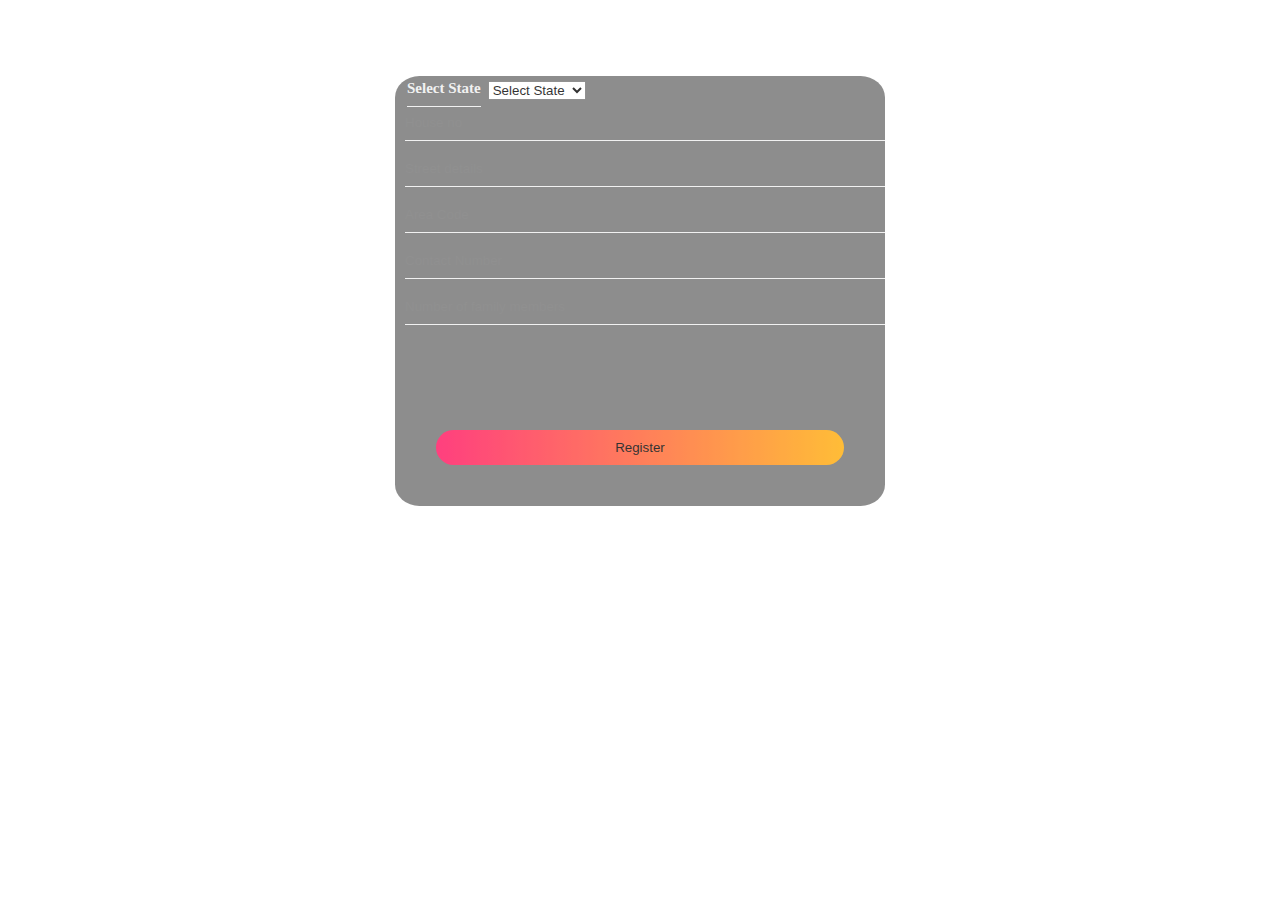
==== Domestic.html @ b2a304e9 "Add files via upload" ====
<!DOCTYPE html>
<html lang="en">
<head>
    <meta charset="UTF-8">
    <meta http-equiv="X-UA-Compatible" content="IE=edge">
    <meta name="viewport" content="width=device-width, initial-scale=1.0">
    <link rel="stylesheet" href="rstyle.css">
    <title>Document</title>
</head>
<body>
    <div class="form-box-2">
        <form action="">
            
            <label for="select" class="input-field" style="position: relative;top:-2px;left: 2px;">Select State</label>
            <select name="" id="drop-down">
                <option value="Select">Select State</option>
                <option value="Tamil Nadu">Tamil Nadu</option>
                <option value="Telangana">Telangana</option>
                <option value="Maharashtra">Maharashtra</option>
                <option value="Karnataka">Karnataka</option>
                <option value="West Bengal">West Bengal</option>
                <option value="NCR">Delhi-NCR</option>
                <option value="Other">Other</option>
                <input type="text" class="input-field" placeholder="House no"><br>
            <input type="text" class="input-field" placeholder="Street details"><br>
            <input type="text" class="input-field" placeholder="Area Code"><br>
            <input type="text" placeholder="Contact Number" class="input-field">
            <input type="text" placeholder="Number of family members" class="input-field">
            <button type='submit'class='submit-btn-2' onclick="window.open('profile.html')">Register</button>
            </select>
        </form>
    </div>
</body>
</html>
---- rstyle.css ----
body{
	/* background-color: #777; */
	background-image: url(https://blog.depositphotos.com/wp-content/uploads/2017/07/Soothing-nature-backgrounds-2.jpg);
	background-repeat: no-repeat;
	background-size: cover;
}
.input-field{
	width: 100%;
	padding: 10px 0; 
	margin: 5px;
	border-left: 0;
	border-top: 0;
	border-right: 0;
	border-bottom: 1px solid #eee;
	outline: none;
	background: transparent;
	color:black;
	color: #eee;
}


.check-box{
	margin: 50px 10px 30px -220px;
    float: left;
}
label{
	color: rgb(62, 60, 60);
	font-size: 15px;
	bottom: 108px;
	position: absolute;
    font-weight: bolder;
	left: 50px;
}

.form-box-2{
	width: 480px;
	height: 420px;
	position: relative;
	margin: 6% auto;
	padding: 5px;
	background-color: rgb(113, 113, 113);
	overflow:hidden;
	opacity: 0.8;
	border-radius: 5%;
}

.submit-btn-2{
	width: 85%;
	padding: 10px 30px;
	align-items: center;
	cursor: pointer;
	display: block;
	margin: auto;
	background: linear-gradient(to right,#ff105f,#ffad06 );
	border:none;
	outline: none;
	border-radius: 30px;
	margin-top: 100px;
}
.p{
    float: left;
    padding-top: 11px;
    padding-left: 20px;
	color: rgb(62, 60, 60);
}
#domlogin{
	left: 50px;
}
#indlogin{
	left:600px;
}
#admlogin{
	left:1200px;
}
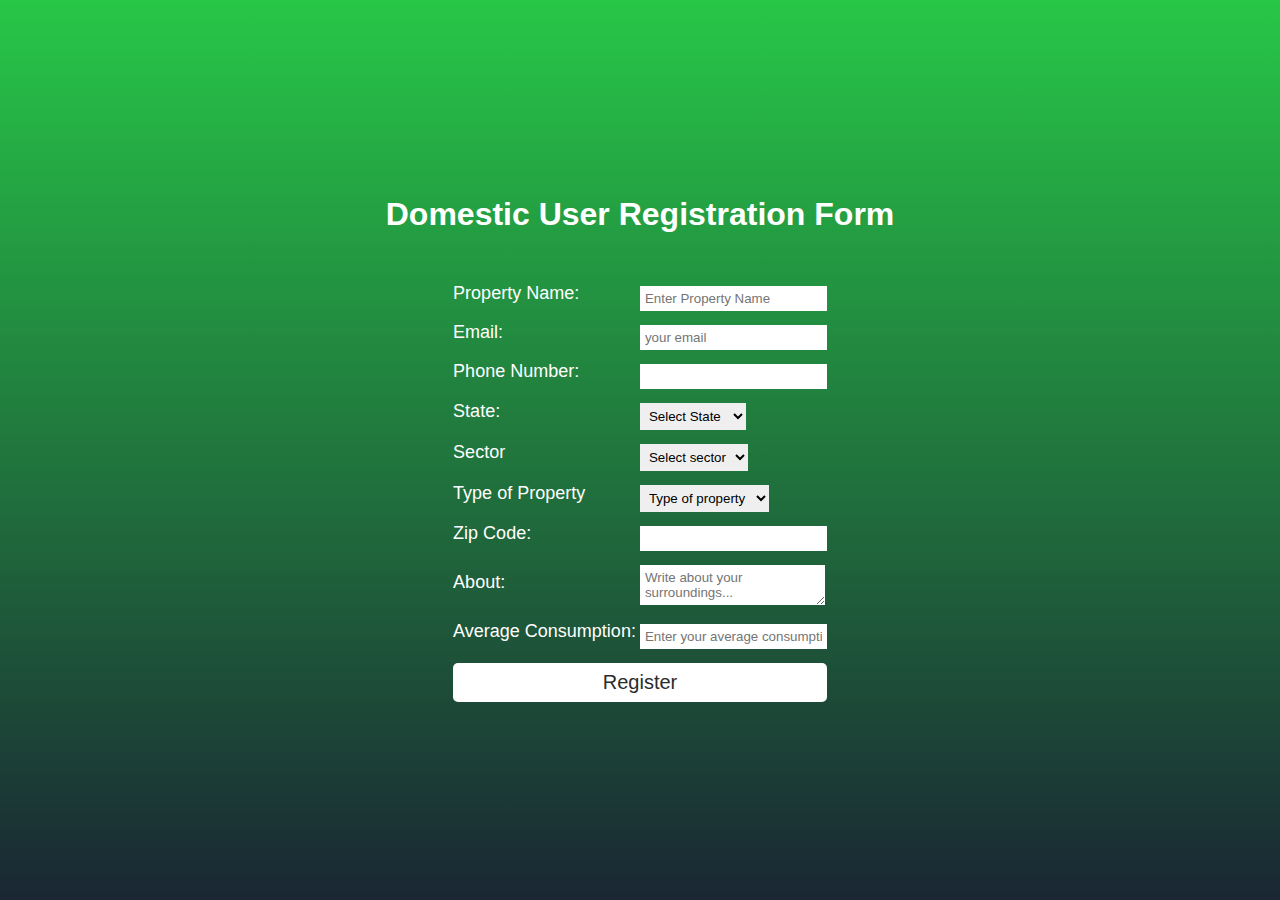
==== commit 69496109: "dbms review 2 commit" ====
--- a/Domestic.html
+++ b/Domestic.html
@@ -4,31 +4,148 @@
     <meta charset="UTF-8">
     <meta http-equiv="X-UA-Compatible" content="IE=edge">
     <meta name="viewport" content="width=device-width, initial-scale=1.0">
-    <link rel="stylesheet" href="rstyle.css">
+    
+    <style>
+        * {
+  margin: 0;
+}
+
+.container {
+  display: flex;
+  justify-content: center;
+  align-items: center;
+  flex-direction: column;
+  height: 100vh;
+  background-color: #6699cc;
+  background-image: linear-gradient(rgba(18, 214, 27, 0.75),rgba(0,0,0,0.75)) , url(https://wallpaperaccess.com/full/1700222.jpg);
+  background-image: linear-gradient();
+}
+
+.container h1 {
+  color: white;
+  font-family: sans-serif;
+  margin: 20px;
+}
+
+.registartion-form {
+  display: flex;
+  justify-content: center;
+  align-items: center;
+  width: 600px;
+  color: rgb(255, 255, 255);
+  font-size: 18px;
+  font-family: sans-serif;
+  background: transparent;
+  padding: 20px;
+}
+
+.registartion-form input,
+.registartion-form select,
+.registartion-form textarea {
+  border: none;
+  padding: 5px;
+  margin-top: 10px;
+  font-family: sans-serif;
+}
+
+.registartion-form input:focus,
+.registartion-form textarea:focus {
+  box-shadow: 3px 3px 10px rgb(228, 228, 228), -3px -3px 10px rgb(224, 224, 224);
+}
+
+.registartion-form .submit {
+  width: 100%;
+  padding: 8px 0;
+  font-size: 20px;
+  color: rgb(44, 44, 44);
+  background-color: #ffffff;
+  border-radius: 5px;
+}
+
+.registartion-form .submit:hover {
+  box-shadow: 3px 3px 6px rgb(255, 214, 176);
+}
+.banner{
+    width: 100%;
+    height: 100vh;
+    background-image: linear-gradient(rgba(0,0,0,0.75),rgba(0,0,0,0.75)) , url(https://wallpaperaccess.com/full/1700222.jpg);
+    background-size: cover;
+    background-position: center;
+}
+    </style>
     <title>Document</title>
 </head>
 <body>
-    <div class="form-box-2">
-        <form action="">
-            
-            <label for="select" class="input-field" style="position: relative;top:-2px;left: 2px;">Select State</label>
-            <select name="" id="drop-down">
-                <option value="Select">Select State</option>
-                <option value="Tamil Nadu">Tamil Nadu</option>
-                <option value="Telangana">Telangana</option>
-                <option value="Maharashtra">Maharashtra</option>
-                <option value="Karnataka">Karnataka</option>
-                <option value="West Bengal">West Bengal</option>
-                <option value="NCR">Delhi-NCR</option>
-                <option value="Other">Other</option>
-                <input type="text" class="input-field" placeholder="House no"><br>
-            <input type="text" class="input-field" placeholder="Street details"><br>
-            <input type="text" class="input-field" placeholder="Area Code"><br>
-            <input type="text" placeholder="Contact Number" class="input-field">
-            <input type="text" placeholder="Number of family members" class="input-field">
-            <button type='submit'class='submit-btn-2' onclick="window.open('profile.html')">Register</button>
+  
+  <div class="container">
+    <h1>Domestic User Registration Form</h1>
+    <form name="registration" class="registartion-form" onsubmit="return formValidation()">
+      <table>
+        <tr>
+          <td><label for="name">Property Name:</label></td>
+          <td><input type="text" name="name" id="name" placeholder="Enter Property Name"></td>
+        </tr>
+        <tr>
+          <td><label for="email">Email:</label></td>
+          <td><input type="text" name="email" id="email" placeholder="your email"></td>
+        </tr>
+        <tr>
+          <td><label for="phoneNumber">Phone Number:</label></td>
+          <td><input type="number" name="phoneNumber" id="phoneNumber"></td>
+        </tr>
+        <tr>
+          <td><label for="state">State:</label></td>
+          <td> <select name="" id="drop-down">
+            <option value="Select">Select State</option>
+            <option value="Tamil Nadu">Tamil Nadu</option>
+            <option value="Telangana">Telangana</option>
+            <option value="Maharashtra">Maharashtra</option>
+            <option value="Karnataka">Karnataka</option>
+            <option value="West Bengal">West Bengal</option>
+            <option value="NCR">Delhi-NCR</option>
+            <option value="Other">Other</option>td>
+        </tr>
+        
+        <tr>
+          <td><label for="sector">Sector</label></td>
+          <td>
+            <select name="sector" id="sec">
+              <option value="">Select sector</option>
+              <option value="primary">Primary</option>
+              <option value="secondary">Secondary</option>
+              <option value="tertiary">Tertiary</option>
             </select>
-        </form>
-    </div>
+          </td>
+        </tr>
+        <tr>
+          <td><label for="type">Type of Property</label></td>
+          <td>
+            <select name="type" id="props">
+              <option value="">Type of property</option>
+              <option value="apart">Apartment</option>
+              <option value="indiv">Individual House</option>
+              <option value="large">Large</option>
+            </select>
+          </td>
+        </tr>
+        <tr>
+          <td><label for="zipcode">Zip Code:</label></td>
+          <td><input type="number" name="zipcode" id="zipcode"></td>
+        </tr>
+        <tr>
+          <td><label for="about">About:</label></td>
+          <td><textarea name="about" id="about" placeholder="Write about your surroundings..."></textarea></td>
+        </tr>
+        <tr>
+            <td><label for="name">Average Consumption:</label></td>
+            <td><input type="text" name="name" id="name" placeholder="Enter your average consumption:"></td>
+          </tr>
+        <tr>
+          <td colspan="2"><input type="submit" class="submit" value="Register" onclick="window.open('profile.html')"/></td>
+        </tr>
+      </table>
+    </form>
+  </div>
+
 </body>
 </html>